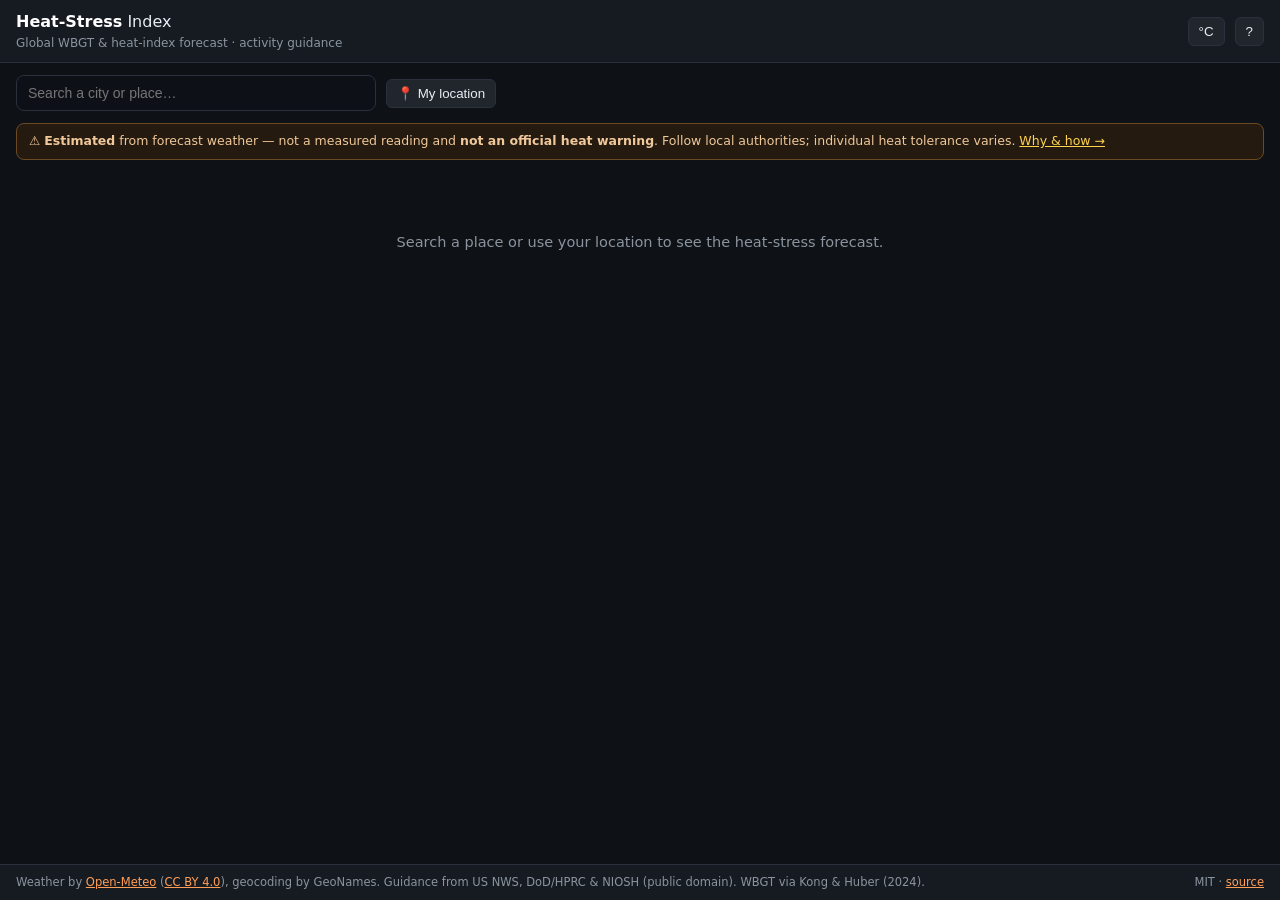
==== index.html @ aa95c9f0 "Initial release: Heat-Stress Index Free global Wet-Bulb Globe Temperature (WBGT) + heat-index foreca" ====
<!doctype html>
<html lang="en">
<head>
  <meta charset="utf-8" />
  <meta name="viewport" content="width=device-width, initial-scale=1" />
  <title>Heat-Stress Index — global WBGT forecast</title>
  <meta name="description" content="Free global heat-stress forecast: Wet-Bulb Globe Temperature (WBGT), heat index, and activity guidance for any location. Planning/education only — not an official heat warning." />
  <link rel="stylesheet" href="css/style.css" />
</head>
<body>
  <header>
    <div class="titles">
      <span class="title"><b>Heat-Stress</b> Index</span>
      <span class="subtitle">Global WBGT &amp; heat-index forecast · activity guidance</span>
    </div>
    <span class="spacer"></span>
    <button class="btn sm" id="unit-toggle" title="Switch units">°C</button>
    <button class="btn sm" id="btn-help" title="How this works">?</button>
  </header>

  <div class="searchbar">
    <div class="searchwrap">
      <input id="q" type="text" autocomplete="off" placeholder="Search a city or place…" />
      <div id="results" class="results hidden"></div>
    </div>
    <button class="btn sm" id="btn-geo" title="Use my location">📍 My location</button>
    <span id="loc-label" class="loc-label"></span>
  </div>

  <div class="disclaimer">
    ⚠ <b>Estimated</b> from forecast weather — not a measured reading and <b>not an official heat warning</b>.
    Follow local authorities; individual heat tolerance varies. <a href="#" id="why-link">Why &amp; how →</a>
  </div>

  <main id="main">
    <div id="placeholder" class="placeholder">Search a place or use your location to see the heat-stress forecast.</div>

    <section id="current" class="card hidden">
      <div class="cur-main">
        <div class="cur-wbgt">
          <div class="lab">WBGT (in sun)</div>
          <div class="val" id="cur-wbgt">—</div>
          <div class="flag" id="cur-flag">—</div>
        </div>
        <div class="cur-advice" id="cur-advice"></div>
      </div>
      <div class="cur-grid">
        <div class="kv"><span>air temp</span><b id="cur-ta">—</b></div>
        <div class="kv"><span>feels like</span><b id="cur-feels">—</b></div>
        <div class="kv"><span>heat index</span><b id="cur-hi">—</b></div>
        <div class="kv"><span>humidity</span><b id="cur-rh">—</b></div>
        <div class="kv"><span>wind</span><b id="cur-wind">—</b></div>
        <div class="kv"><span>WBGT in shade</span><b id="cur-shade">—</b></div>
      </div>
    </section>

    <section id="hourly" class="block hidden">
      <h3>Next 24 hours <span class="hint" id="hourly-sub"></span></h3>
      <div class="strip" id="hstrip"></div>
    </section>

    <section id="daily" class="block hidden">
      <h3>7-day outlook <span class="hint">peak daytime WBGT</span></h3>
      <div class="days" id="ddays"></div>
    </section>
  </main>

  <footer>
    <span>Weather by <a href="https://open-meteo.com/" target="_blank" rel="noopener">Open-Meteo</a>
      (<a href="https://creativecommons.org/licenses/by/4.0/" target="_blank" rel="noopener">CC BY 4.0</a>),
      geocoding by GeoNames. Guidance from US NWS, DoD/HPRC &amp; NIOSH (public domain). WBGT via Kong &amp; Huber (2024).</span>
    <span class="spacer"></span>
    <span>MIT · <a id="repo-link" href="#" target="_blank" rel="noopener">source</a></span>
  </footer>

  <div id="help-modal" class="modal hidden">
    <div class="modal-card">
      <button class="x" id="help-close">×</button>
      <h2>What this shows</h2>
      <p><b>WBGT (Wet-Bulb Globe Temperature)</b> is the heat-stress measure used by militaries, athletics,
        and occupational-safety bodies, because it accounts for humidity, sun, and wind — not just air
        temperature. This tool estimates WBGT and the NWS Heat Index anywhere on Earth from a free weather
        forecast, and maps it to plain-language activity guidance.</p>
      <ul>
        <li><b>WBGT (in sun)</b> assumes direct sun on open ground; <b>in shade</b> is the lower value out of direct sun.</li>
        <li>Flags (White→Black) follow US military WBGT categories; the Heat Index uses NWS health categories.</li>
        <li>Everything is computed in your browser. No login, nothing stored or sent anywhere.</li>
      </ul>
      <p class="warn"><b>Important:</b> values are <b>estimated</b> from forecast data — the globe/longwave terms are
        modeled, not measured — so treat them as planning guidance, not a measured WBGT or an official heat
        alert. Real heat stress depends on shade, wind, surface, hydration, clothing, acclimatization, age and
        health. When in doubt, consult your national weather service and local guidance.</p>
      <p class="hint">WBGT model: Kong &amp; Huber (2024), an analytic form of Liljegren et al. (2008).</p>
    </div>
  </div>

  <script type="module" src="js/app.js"></script>
</body>
</html>
---- css/style.css ----
:root {
  --bg: #0e1116; --panel: #161b22; --ink: #e6edf3; --dim: #8b949e; --line: #2a313c;
  --accent: #ff9e57; --good: #5fd38d;
}
* { box-sizing: border-box; }
html, body { margin: 0; min-height: 100%; }
body {
  background: var(--bg); color: var(--ink); display: flex; flex-direction: column; min-height: 100vh;
  font: 14.5px/1.5 system-ui, -apple-system, "Segoe UI", Roboto, sans-serif;
}
a { color: var(--accent); }
.spacer { flex: 1; }
.hidden { display: none !important; }
.hint { color: var(--dim); font-size: 12px; font-weight: 400; }

header { display: flex; align-items: center; gap: 10px; padding: 10px 16px; border-bottom: 1px solid var(--line); background: var(--panel); }
.titles { display: flex; flex-direction: column; }
.title { font-size: 16px; } .title b { color: #fff; }
.subtitle { color: var(--dim); font-size: 12px; }
.btn { background: var(--accent); color: #0b1020; border: 0; border-radius: 6px; padding: 8px 12px; font-weight: 600; cursor: pointer; }
.btn:hover { filter: brightness(1.07); }
.btn.sm { background: #21262d; color: var(--ink); border: 1px solid var(--line); font-weight: 500; padding: 6px 10px; }

.searchbar { display: flex; align-items: center; gap: 10px; padding: 12px 16px; flex-wrap: wrap; }
.searchwrap { position: relative; flex: 0 1 360px; }
#q { width: 100%; background: #0d1117; color: var(--ink); border: 1px solid var(--line); border-radius: 8px; padding: 9px 11px; font-size: 14px; }
.results { position: absolute; top: 100%; left: 0; right: 0; margin-top: 4px; background: #0d1117; border: 1px solid var(--line); border-radius: 8px; z-index: 10; overflow: hidden; }
.results div { padding: 8px 11px; cursor: pointer; }
.results div:hover { background: #1b2230; }
.results .c { color: var(--dim); font-size: 12px; }
.loc-label { color: var(--dim); }

.disclaimer { margin: 0 16px 12px; padding: 8px 12px; background: #241a10; border: 1px solid #6b4a23; border-radius: 8px; font-size: 12.5px; color: #f0c89a; }
.disclaimer a { color: #ffd34d; }

#main { flex: 1; padding: 0 16px 24px; max-width: 920px; width: 100%; margin: 0 auto; }
.placeholder { color: var(--dim); text-align: center; padding: 60px 0; }

.card { background: var(--panel); border: 1px solid var(--line); border-radius: 12px; padding: 18px; margin-bottom: 16px; }
.cur-main { display: flex; gap: 20px; align-items: center; flex-wrap: wrap; }
.cur-wbgt { text-align: center; min-width: 150px; }
.cur-wbgt .lab { color: var(--dim); font-size: 12px; }
.cur-wbgt .val { font-size: 44px; font-weight: 700; line-height: 1.1; font-variant-numeric: tabular-nums; }
.flag { display: inline-block; margin-top: 6px; padding: 3px 12px; border-radius: 999px; font-weight: 700; color: #0b0e13; font-size: 13px; }
.cur-advice { flex: 1; min-width: 220px; font-size: 14.5px; }
.cur-grid { display: grid; grid-template-columns: repeat(auto-fit, minmax(130px, 1fr)); gap: 6px 18px; margin-top: 16px; padding-top: 14px; border-top: 1px solid var(--line); }
.kv { display: flex; justify-content: space-between; font-size: 13px; color: var(--dim); }
.kv b { color: var(--ink); font-variant-numeric: tabular-nums; }

.block { margin-bottom: 18px; }
.block h3 { margin: 0 0 10px; font-size: 15px; font-weight: 600; }
.strip { display: flex; gap: 3px; align-items: flex-end; height: 130px; overflow-x: auto; padding-bottom: 4px; }
.hbar { flex: 0 0 auto; width: 26px; display: flex; flex-direction: column; align-items: center; gap: 3px; }
.hbar .bar { width: 16px; border-radius: 3px 3px 0 0; min-height: 3px; }
.hbar .hr { font-size: 10px; color: var(--dim); }
.hbar .wb { font-size: 9.5px; color: var(--dim); font-variant-numeric: tabular-nums; }

.days { display: grid; grid-template-columns: repeat(auto-fit, minmax(110px, 1fr)); gap: 8px; }
.day { background: var(--panel); border: 1px solid var(--line); border-radius: 10px; padding: 10px; text-align: center; }
.day .dn { color: var(--dim); font-size: 12px; }
.day .dw { font-size: 22px; font-weight: 700; font-variant-numeric: tabular-nums; margin: 4px 0; }
.day .df { font-size: 11px; font-weight: 700; padding: 2px 8px; border-radius: 999px; color: #0b0e13; display: inline-block; }

footer { display: flex; gap: 12px; padding: 9px 16px; border-top: 1px solid var(--line); background: var(--panel); color: var(--dim); font-size: 11.5px; flex-wrap: wrap; }

.modal { position: fixed; inset: 0; background: rgba(0,0,0,.6); display: flex; align-items: center; justify-content: center; z-index: 20; }
.modal-card { position: relative; max-width: 560px; max-height: 84vh; overflow-y: auto; background: var(--panel); border: 1px solid var(--line); border-radius: 12px; padding: 22px 26px; }
.modal-card h2 { margin: 0 0 12px; }
.modal-card .x { position: absolute; top: 10px; right: 14px; background: none; border: 0; color: var(--dim); font-size: 22px; cursor: pointer; }
.modal-card ul { padding-left: 18px; } .modal-card li { margin: 5px 0; }
.modal-card .warn { background: #241a10; border: 1px solid #6b4a23; border-radius: 8px; padding: 10px 12px; color: #f0c89a; font-size: 13px; }
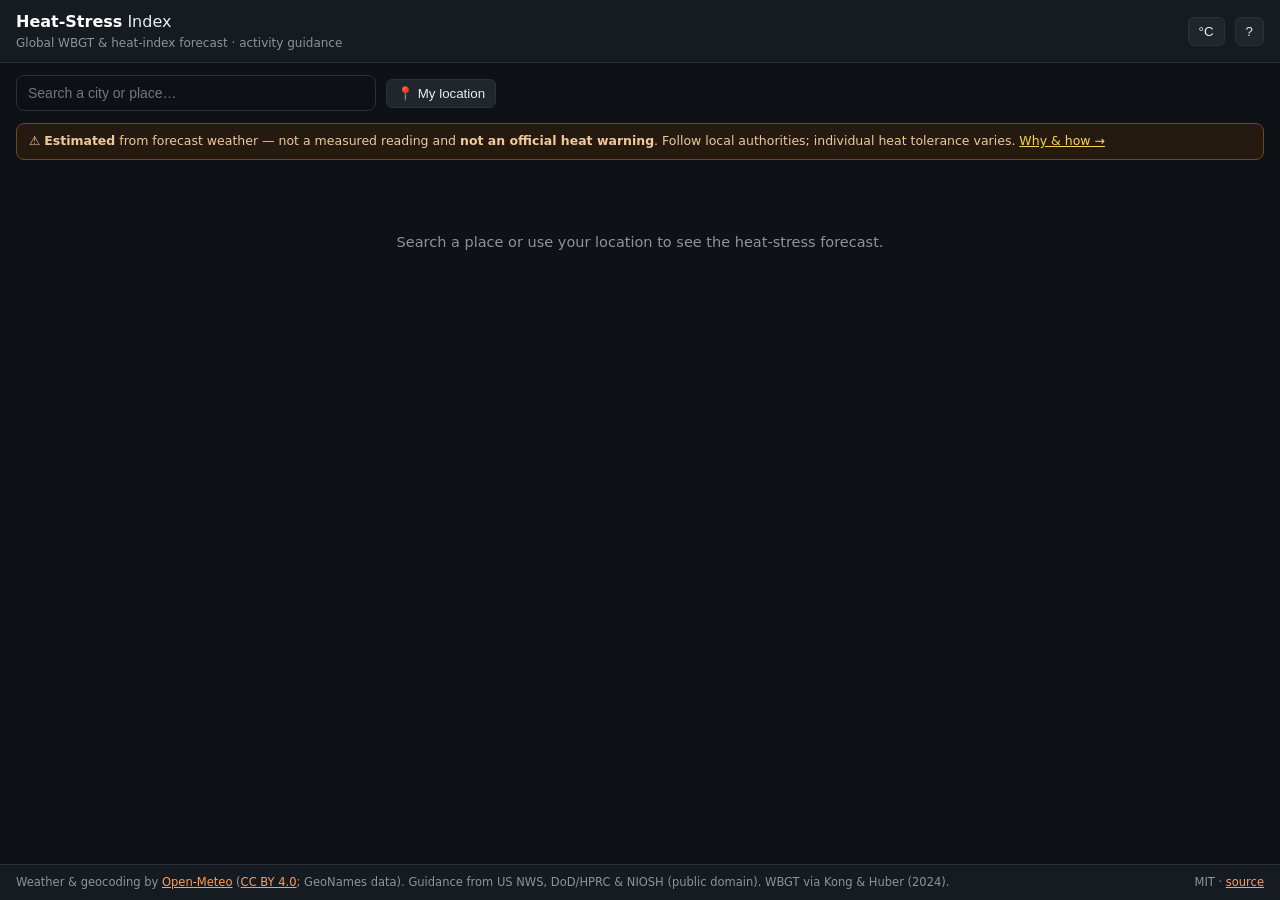
==== commit 0c48fe8e: "Audit fixes: WBGT low-sun & clear-night physics, a11y, robustness, severity color - Physics: cap the" ====
--- a/index.html
+++ b/index.html
@@ -5,32 +5,42 @@
   <meta name="viewport" content="width=device-width, initial-scale=1" />
   <title>Heat-Stress Index — global WBGT forecast</title>
   <meta name="description" content="Free global heat-stress forecast: Wet-Bulb Globe Temperature (WBGT), heat index, and activity guidance for any location. Planning/education only — not an official heat warning." />
+  <meta name="theme-color" content="#0e1116" />
+  <meta property="og:type" content="website" />
+  <meta property="og:title" content="Heat-Stress Index — global WBGT forecast" />
+  <meta property="og:description" content="Free global Wet-Bulb Globe Temperature (WBGT) + heat-index forecast with activity guidance. Planning/education only — not an official heat warning." />
+  <meta property="og:url" content="https://asystemoffields.github.io/heat-stress/" />
+  <link rel="icon" href="data:image/svg+xml,<svg xmlns='http://www.w3.org/2000/svg' viewBox='0 0 100 100'><text y='.9em' font-size='90'>🌡️</text></svg>" />
   <link rel="stylesheet" href="css/style.css" />
 </head>
 <body>
   <header>
     <div class="titles">
-      <span class="title"><b>Heat-Stress</b> Index</span>
+      <h1 class="title"><b>Heat-Stress</b> Index</h1>
       <span class="subtitle">Global WBGT &amp; heat-index forecast · activity guidance</span>
     </div>
     <span class="spacer"></span>
-    <button class="btn sm" id="unit-toggle" title="Switch units">°C</button>
-    <button class="btn sm" id="btn-help" title="How this works">?</button>
+    <button class="btn sm" id="unit-toggle" title="Switch units" aria-label="Switch temperature units (°C / °F)">°C</button>
+    <button class="btn sm" id="btn-help" title="How this works" aria-label="How this works (help)">?</button>
   </header>
 
   <div class="searchbar">
     <div class="searchwrap">
-      <input id="q" type="text" autocomplete="off" placeholder="Search a city or place…" />
-      <div id="results" class="results hidden"></div>
+      <input id="q" type="text" autocomplete="off" placeholder="Search a city or place…"
+        role="combobox" aria-expanded="false" aria-controls="results" aria-autocomplete="list"
+        aria-label="Search a city or place" />
+      <div id="results" class="results hidden" role="listbox" aria-label="Place results"></div>
     </div>
     <button class="btn sm" id="btn-geo" title="Use my location">📍 My location</button>
-    <span id="loc-label" class="loc-label"></span>
+    <span id="loc-label" class="loc-label" aria-live="polite"></span>
   </div>
 
   <div class="disclaimer">
     ⚠ <b>Estimated</b> from forecast weather — not a measured reading and <b>not an official heat warning</b>.
     Follow local authorities; individual heat tolerance varies. <a href="#" id="why-link">Why &amp; how →</a>
   </div>
+
+  <div id="err-banner" class="err-banner hidden" role="alert"></div>
 
   <main id="main">
     <div id="placeholder" class="placeholder">Search a place or use your location to see the heat-stress forecast.</div>
@@ -55,41 +65,43 @@
     </section>
 
     <section id="hourly" class="block hidden">
-      <h3>Next 24 hours <span class="hint" id="hourly-sub"></span></h3>
-      <div class="strip" id="hstrip"></div>
+      <h2>Next 24 hours <span class="hint" id="hourly-sub"></span></h2>
+      <div class="strip" id="hstrip" aria-label="Hourly WBGT, next 24 hours"></div>
     </section>
 
     <section id="daily" class="block hidden">
-      <h3>7-day outlook <span class="hint">peak daytime WBGT</span></h3>
+      <h2>7-day outlook <span class="hint">peak daytime WBGT</span></h2>
       <div class="days" id="ddays"></div>
     </section>
   </main>
 
   <footer>
-    <span>Weather by <a href="https://open-meteo.com/" target="_blank" rel="noopener">Open-Meteo</a>
-      (<a href="https://creativecommons.org/licenses/by/4.0/" target="_blank" rel="noopener">CC BY 4.0</a>),
-      geocoding by GeoNames. Guidance from US NWS, DoD/HPRC &amp; NIOSH (public domain). WBGT via Kong &amp; Huber (2024).</span>
+    <span>Weather &amp; geocoding by <a href="https://open-meteo.com/" target="_blank" rel="noopener">Open-Meteo</a>
+      (<a href="https://creativecommons.org/licenses/by/4.0/" target="_blank" rel="noopener">CC BY 4.0</a>; GeoNames data).
+      Guidance from US NWS, DoD/HPRC &amp; NIOSH (public domain). WBGT via Kong &amp; Huber (2024).</span>
     <span class="spacer"></span>
-    <span>MIT · <a id="repo-link" href="#" target="_blank" rel="noopener">source</a></span>
+    <span>MIT · <a id="repo-link" href="https://github.com/asystemoffields/heat-stress" target="_blank" rel="noopener">source</a></span>
   </footer>
 
-  <div id="help-modal" class="modal hidden">
+  <div id="help-modal" class="modal hidden" role="dialog" aria-modal="true" aria-labelledby="help-title">
     <div class="modal-card">
-      <button class="x" id="help-close">×</button>
-      <h2>What this shows</h2>
+      <button class="x" id="help-close" aria-label="Close help">×</button>
+      <h2 id="help-title">What this shows</h2>
       <p><b>WBGT (Wet-Bulb Globe Temperature)</b> is the heat-stress measure used by militaries, athletics,
         and occupational-safety bodies, because it accounts for humidity, sun, and wind — not just air
         temperature. This tool estimates WBGT and the NWS Heat Index anywhere on Earth from a free weather
         forecast, and maps it to plain-language activity guidance.</p>
       <ul>
-        <li><b>WBGT (in sun)</b> assumes direct sun on open ground; <b>in shade</b> is the lower value out of direct sun.</li>
+        <li><b>WBGT (in sun)</b> assumes direct sun on open ground; <b>in shade</b> is the lower value out of direct sun. Night hours are shown as the shade value.</li>
         <li>Flags (White→Black) follow US military WBGT categories; the Heat Index uses NWS health categories.</li>
         <li>Everything is computed in your browser. No login, nothing stored or sent anywhere.</li>
       </ul>
-      <p class="warn"><b>Important:</b> values are <b>estimated</b> from forecast data — the globe/longwave terms are
-        modeled, not measured — so treat them as planning guidance, not a measured WBGT or an official heat
-        alert. Real heat stress depends on shade, wind, surface, hydration, clothing, acclimatization, age and
-        health. When in doubt, consult your national weather service and local guidance.</p>
+      <p class="warn"><b>Important:</b> values are <b>estimated</b> from forecast data — the globe and longwave
+        radiation terms are <b>modeled, not measured</b> — so treat them as planning guidance, not a measured
+        WBGT or an official heat alert. The estimate is <b>least reliable at night and under clear, calm skies,
+        and over bright surfaces</b> (snow, sand, fresh asphalt). Real heat stress also depends on shade, wind,
+        hydration, clothing, acclimatization, age and health. When in doubt, consult your national weather
+        service and local guidance.</p>
       <p class="hint">WBGT model: Kong &amp; Huber (2024), an analytic form of Liljegren et al. (2008).</p>
     </div>
   </div>
--- a/css/style.css
+++ b/css/style.css
@@ -69,3 +69,16 @@
 .modal-card .x { position: absolute; top: 10px; right: 14px; background: none; border: 0; color: var(--dim); font-size: 22px; cursor: pointer; }
 .modal-card ul { padding-left: 18px; } .modal-card li { margin: 5px 0; }
 .modal-card .warn { background: #241a10; border: 1px solid #6b4a23; border-radius: 8px; padding: 10px 12px; color: #f0c89a; font-size: 13px; }
+
+/* h1 used for the page title (kept visually identical to the old span) */
+h1.title { margin: 0; font-size: 16px; font-weight: 400; }
+
+/* visible keyboard focus on the dark theme */
+:focus-visible { outline: 2px solid var(--accent); outline-offset: 2px; border-radius: 4px; }
+
+/* combobox results: active (keyboard-highlighted) option + no-result row */
+.results [role="option"].active { background: #1b2230; }
+.results .noresult { padding: 8px 11px; color: var(--dim); }
+
+/* inline error banner */
+.err-banner { margin: 0 16px 12px; padding: 9px 13px; background: #2a1416; border: 1px solid #7a2630; border-radius: 8px; color: #f3b0b6; font-size: 13px; }
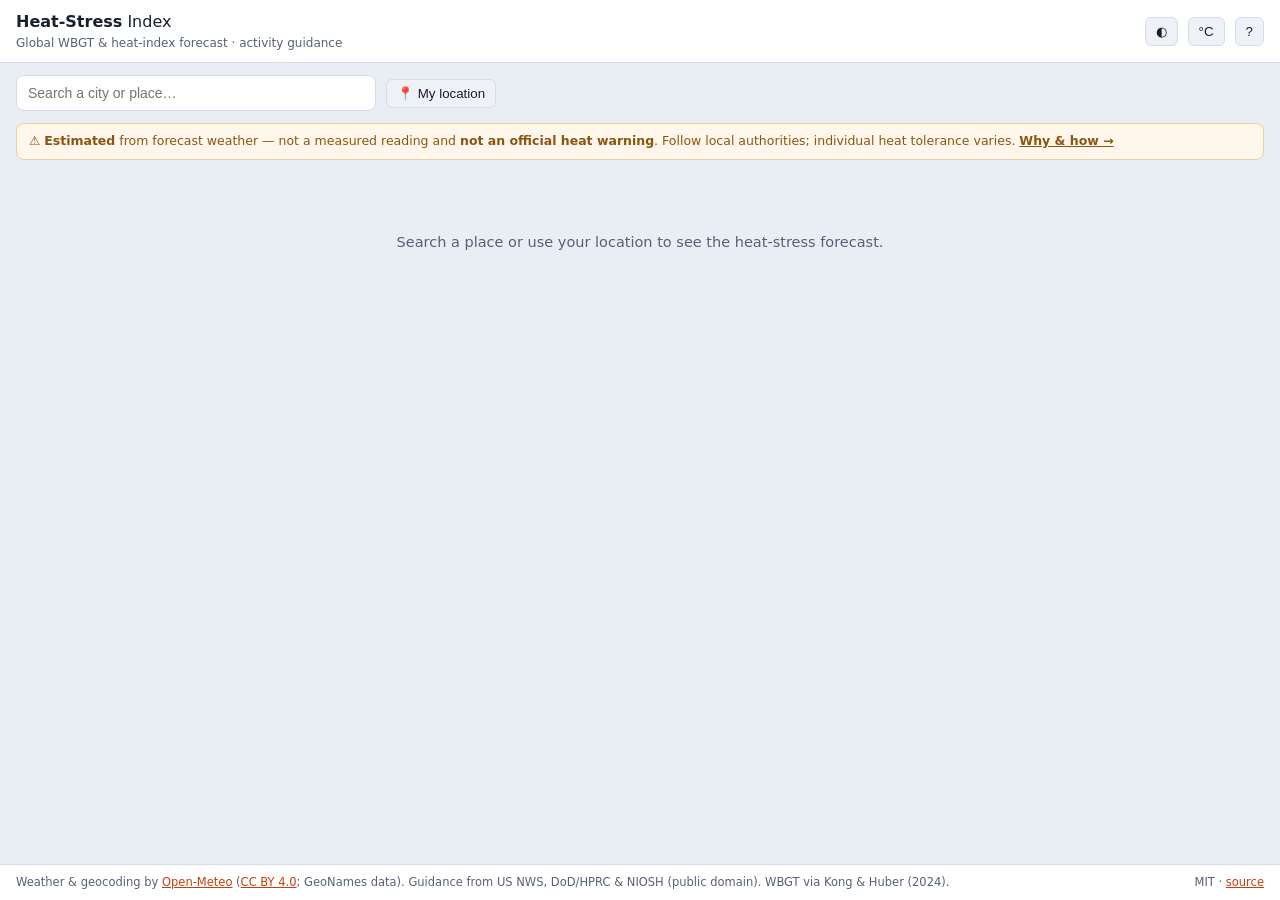
==== commit 2a6f5fa4: "Theme: layered dark palette (more contrast) + light mode with auto/light/dark toggle Deeper page bac" ====
--- a/index.html
+++ b/index.html
@@ -11,6 +11,7 @@
   <meta property="og:description" content="Free global Wet-Bulb Globe Temperature (WBGT) + heat-index forecast with activity guidance. Planning/education only — not an official heat warning." />
   <meta property="og:url" content="https://asystemoffields.github.io/heat-stress/" />
   <link rel="icon" href="data:image/svg+xml,<svg xmlns='http://www.w3.org/2000/svg' viewBox='0 0 100 100'><text y='.9em' font-size='90'>🌡️</text></svg>" />
+  <script>try{var t=localStorage.getItem('sciproj-theme');if(t==='light'||t==='dark')document.documentElement.dataset.theme=t;}catch(e){}</script>
   <link rel="stylesheet" href="css/style.css" />
 </head>
 <body>
@@ -20,6 +21,7 @@
       <span class="subtitle">Global WBGT &amp; heat-index forecast · activity guidance</span>
     </div>
     <span class="spacer"></span>
+    <button class="btn sm" id="btn-theme" title="Theme" aria-label="Theme: auto. Click to change.">◐</button>
     <button class="btn sm" id="unit-toggle" title="Switch units" aria-label="Switch temperature units (°C / °F)">°C</button>
     <button class="btn sm" id="btn-help" title="How this works" aria-label="How this works (help)">?</button>
   </header>
--- a/css/style.css
+++ b/css/style.css
@@ -1,7 +1,42 @@
+/* ---- Theme tokens. Dark by default; light via [data-theme="light"]; auto-applied
+   when the OS prefers light unless the user forced dark (manual choice wins). ---- */
 :root {
-  --bg: #0e1116; --panel: #161b22; --ink: #e6edf3; --dim: #8b949e; --line: #2a313c;
-  --accent: #ff9e57; --good: #5fd38d;
+  --bg: #090c12;        /* page (deepest) */
+  --panel: #141b27;     /* header / footer rails */
+  --card: #1c2536;      /* content cards (elevated, clearly lighter) */
+  --field: #0d1422;     /* inputs / dropdowns (inset) */
+  --hover: #233048;     /* hover / active rows */
+  --btn2: #232c3c;      /* secondary buttons */
+  --ink: #e7ecf4;       /* primary text */
+  --dim: #9aa6b8;       /* secondary text */
+  --line: #2b3650;      /* borders */
+  --line2: #3a4862;     /* stronger dividers */
+  --shadow: 0 1px 2px rgba(0,0,0,.45), 0 6px 18px rgba(0,0,0,.30);
+  --on-accent: #0a0e16; /* text on accent buttons */
+  --accent: #ff9e57;
+  --good: #5fd38d;
+  --warn-bg: #241a10; --warn-line: #6b4a23; --warn-ink: #f0c89a;
+  --err-bg: #2a1416; --err-line: #7a2630; --err-ink: #f3b0b6;
 }
+:root[data-theme="light"] {
+  --bg: #e9edf4; --panel: #ffffff; --card: #ffffff; --field: #ffffff; --hover: #eef2f8; --btn2: #eef1f6;
+  --ink: #16202e; --dim: #566273; --line: #d6dde8; --line2: #c2ccda;
+  --shadow: 0 1px 2px rgba(20,30,55,.06), 0 2px 10px rgba(20,30,55,.08);
+  --on-accent: #ffffff; --accent: #c2410c; --good: #1a7f4b;
+  --warn-bg: #fff7ec; --warn-line: #eccf9c; --warn-ink: #8a5512;
+  --err-bg: #fdf0f0; --err-line: #f1c4c4; --err-ink: #b42318;
+}
+@media (prefers-color-scheme: light) {
+  :root:not([data-theme="dark"]) {
+    --bg: #e9edf4; --panel: #ffffff; --card: #ffffff; --field: #ffffff; --hover: #eef2f8; --btn2: #eef1f6;
+    --ink: #16202e; --dim: #566273; --line: #d6dde8; --line2: #c2ccda;
+    --shadow: 0 1px 2px rgba(20,30,55,.06), 0 2px 10px rgba(20,30,55,.08);
+    --on-accent: #ffffff; --accent: #c2410c; --good: #1a7f4b;
+    --warn-bg: #fff7ec; --warn-line: #eccf9c; --warn-ink: #8a5512;
+    --err-bg: #fdf0f0; --err-line: #f1c4c4; --err-ink: #b42318;
+  }
+}
+
 * { box-sizing: border-box; }
 html, body { margin: 0; min-height: 100%; }
 body {
@@ -15,28 +50,30 @@
 
 header { display: flex; align-items: center; gap: 10px; padding: 10px 16px; border-bottom: 1px solid var(--line); background: var(--panel); }
 .titles { display: flex; flex-direction: column; }
-.title { font-size: 16px; } .title b { color: #fff; }
+.title { font-size: 16px; } .title b { color: var(--ink); }
 .subtitle { color: var(--dim); font-size: 12px; }
-.btn { background: var(--accent); color: #0b1020; border: 0; border-radius: 6px; padding: 8px 12px; font-weight: 600; cursor: pointer; }
+.btn { background: var(--accent); color: var(--on-accent); border: 0; border-radius: 6px; padding: 8px 12px; font-weight: 600; cursor: pointer; }
 .btn:hover { filter: brightness(1.07); }
-.btn.sm { background: #21262d; color: var(--ink); border: 1px solid var(--line); font-weight: 500; padding: 6px 10px; }
+.btn.sm { background: var(--btn2); color: var(--ink); border: 1px solid var(--line); font-weight: 500; padding: 6px 10px; }
 
 .searchbar { display: flex; align-items: center; gap: 10px; padding: 12px 16px; flex-wrap: wrap; }
 .searchwrap { position: relative; flex: 0 1 360px; }
-#q { width: 100%; background: #0d1117; color: var(--ink); border: 1px solid var(--line); border-radius: 8px; padding: 9px 11px; font-size: 14px; }
-.results { position: absolute; top: 100%; left: 0; right: 0; margin-top: 4px; background: #0d1117; border: 1px solid var(--line); border-radius: 8px; z-index: 10; overflow: hidden; }
+#q { width: 100%; background: var(--field); color: var(--ink); border: 1px solid var(--line); border-radius: 8px; padding: 9px 11px; font-size: 14px; }
+.results { position: absolute; top: 100%; left: 0; right: 0; margin-top: 4px; background: var(--card); border: 1px solid var(--line2); border-radius: 8px; z-index: 10; overflow: hidden; box-shadow: var(--shadow); }
 .results div { padding: 8px 11px; cursor: pointer; }
-.results div:hover { background: #1b2230; }
+.results div:hover, .results [role="option"].active { background: var(--hover); }
 .results .c { color: var(--dim); font-size: 12px; }
+.results .noresult { padding: 8px 11px; color: var(--dim); }
 .loc-label { color: var(--dim); }
 
-.disclaimer { margin: 0 16px 12px; padding: 8px 12px; background: #241a10; border: 1px solid #6b4a23; border-radius: 8px; font-size: 12.5px; color: #f0c89a; }
-.disclaimer a { color: #ffd34d; }
+.disclaimer { margin: 0 16px 12px; padding: 8px 12px; background: var(--warn-bg); border: 1px solid var(--warn-line); border-radius: 8px; font-size: 12.5px; color: var(--warn-ink); }
+.disclaimer a { color: var(--warn-ink); font-weight: 600; }
+.err-banner { margin: 0 16px 12px; padding: 9px 13px; background: var(--err-bg); border: 1px solid var(--err-line); border-radius: 8px; color: var(--err-ink); font-size: 13px; }
 
 #main { flex: 1; padding: 0 16px 24px; max-width: 920px; width: 100%; margin: 0 auto; }
 .placeholder { color: var(--dim); text-align: center; padding: 60px 0; }
 
-.card { background: var(--panel); border: 1px solid var(--line); border-radius: 12px; padding: 18px; margin-bottom: 16px; }
+.card { background: var(--card); border: 1px solid var(--line); border-radius: 12px; padding: 18px; margin-bottom: 16px; box-shadow: var(--shadow); }
 .cur-main { display: flex; gap: 20px; align-items: center; flex-wrap: wrap; }
 .cur-wbgt { text-align: center; min-width: 150px; }
 .cur-wbgt .lab { color: var(--dim); font-size: 12px; }
@@ -48,7 +85,7 @@
 .kv b { color: var(--ink); font-variant-numeric: tabular-nums; }
 
 .block { margin-bottom: 18px; }
-.block h3 { margin: 0 0 10px; font-size: 15px; font-weight: 600; }
+.block h2 { margin: 0 0 10px; font-size: 15px; font-weight: 600; }
 .strip { display: flex; gap: 3px; align-items: flex-end; height: 130px; overflow-x: auto; padding-bottom: 4px; }
 .hbar { flex: 0 0 auto; width: 26px; display: flex; flex-direction: column; align-items: center; gap: 3px; }
 .hbar .bar { width: 16px; border-radius: 3px 3px 0 0; min-height: 3px; }
@@ -56,7 +93,7 @@
 .hbar .wb { font-size: 9.5px; color: var(--dim); font-variant-numeric: tabular-nums; }
 
 .days { display: grid; grid-template-columns: repeat(auto-fit, minmax(110px, 1fr)); gap: 8px; }
-.day { background: var(--panel); border: 1px solid var(--line); border-radius: 10px; padding: 10px; text-align: center; }
+.day { background: var(--card); border: 1px solid var(--line); border-radius: 10px; padding: 10px; text-align: center; box-shadow: var(--shadow); }
 .day .dn { color: var(--dim); font-size: 12px; }
 .day .dw { font-size: 22px; font-weight: 700; font-variant-numeric: tabular-nums; margin: 4px 0; }
 .day .df { font-size: 11px; font-weight: 700; padding: 2px 8px; border-radius: 999px; color: #0b0e13; display: inline-block; }
@@ -64,21 +101,11 @@
 footer { display: flex; gap: 12px; padding: 9px 16px; border-top: 1px solid var(--line); background: var(--panel); color: var(--dim); font-size: 11.5px; flex-wrap: wrap; }
 
 .modal { position: fixed; inset: 0; background: rgba(0,0,0,.6); display: flex; align-items: center; justify-content: center; z-index: 20; }
-.modal-card { position: relative; max-width: 560px; max-height: 84vh; overflow-y: auto; background: var(--panel); border: 1px solid var(--line); border-radius: 12px; padding: 22px 26px; }
+.modal-card { position: relative; max-width: 560px; max-height: 84vh; overflow-y: auto; background: var(--card); border: 1px solid var(--line2); border-radius: 12px; padding: 22px 26px; box-shadow: var(--shadow); }
 .modal-card h2 { margin: 0 0 12px; }
 .modal-card .x { position: absolute; top: 10px; right: 14px; background: none; border: 0; color: var(--dim); font-size: 22px; cursor: pointer; }
 .modal-card ul { padding-left: 18px; } .modal-card li { margin: 5px 0; }
-.modal-card .warn { background: #241a10; border: 1px solid #6b4a23; border-radius: 8px; padding: 10px 12px; color: #f0c89a; font-size: 13px; }
+.modal-card .warn { background: var(--warn-bg); border: 1px solid var(--warn-line); border-radius: 8px; padding: 10px 12px; color: var(--warn-ink); font-size: 13px; }
 
-/* h1 used for the page title (kept visually identical to the old span) */
 h1.title { margin: 0; font-size: 16px; font-weight: 400; }
-
-/* visible keyboard focus on the dark theme */
 :focus-visible { outline: 2px solid var(--accent); outline-offset: 2px; border-radius: 4px; }
-
-/* combobox results: active (keyboard-highlighted) option + no-result row */
-.results [role="option"].active { background: #1b2230; }
-.results .noresult { padding: 8px 11px; color: var(--dim); }
-
-/* inline error banner */
-.err-banner { margin: 0 16px 12px; padding: 9px 13px; background: #2a1416; border: 1px solid #7a2630; border-radius: 8px; color: #f3b0b6; font-size: 13px; }
